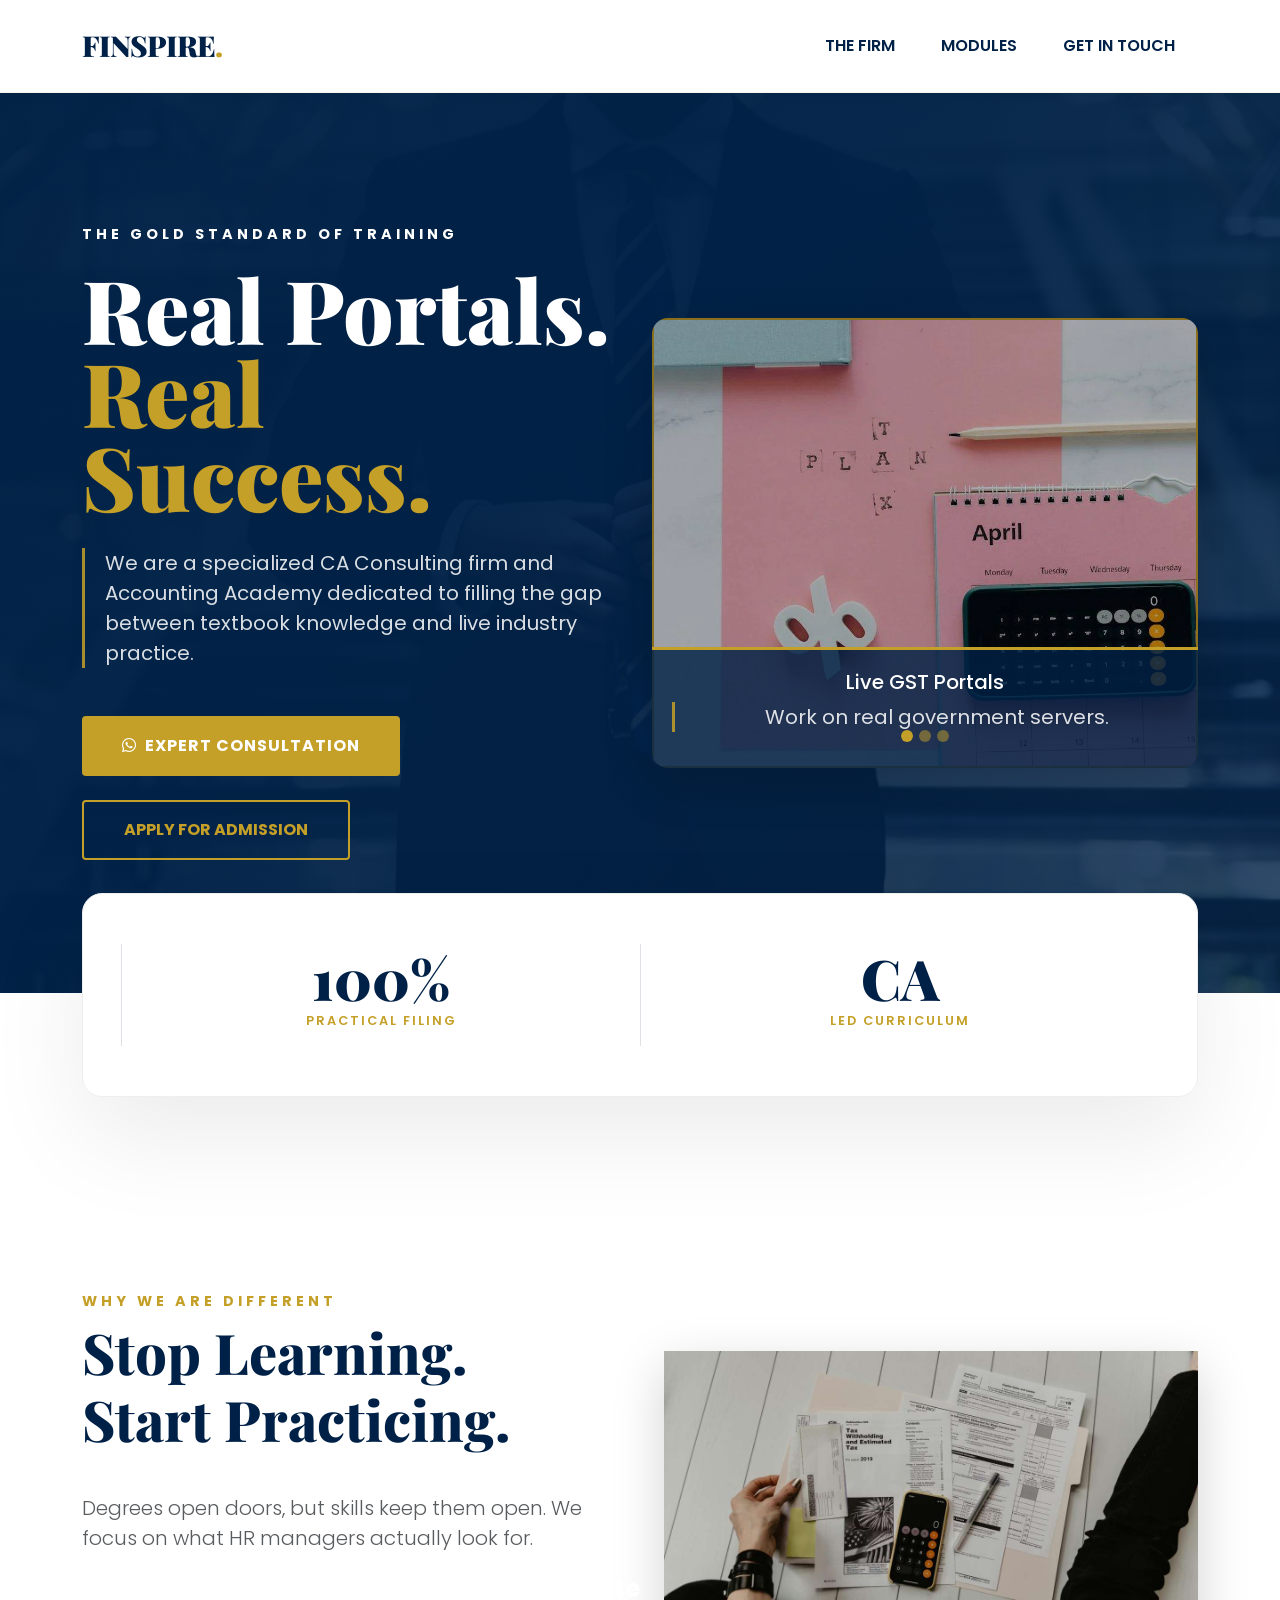
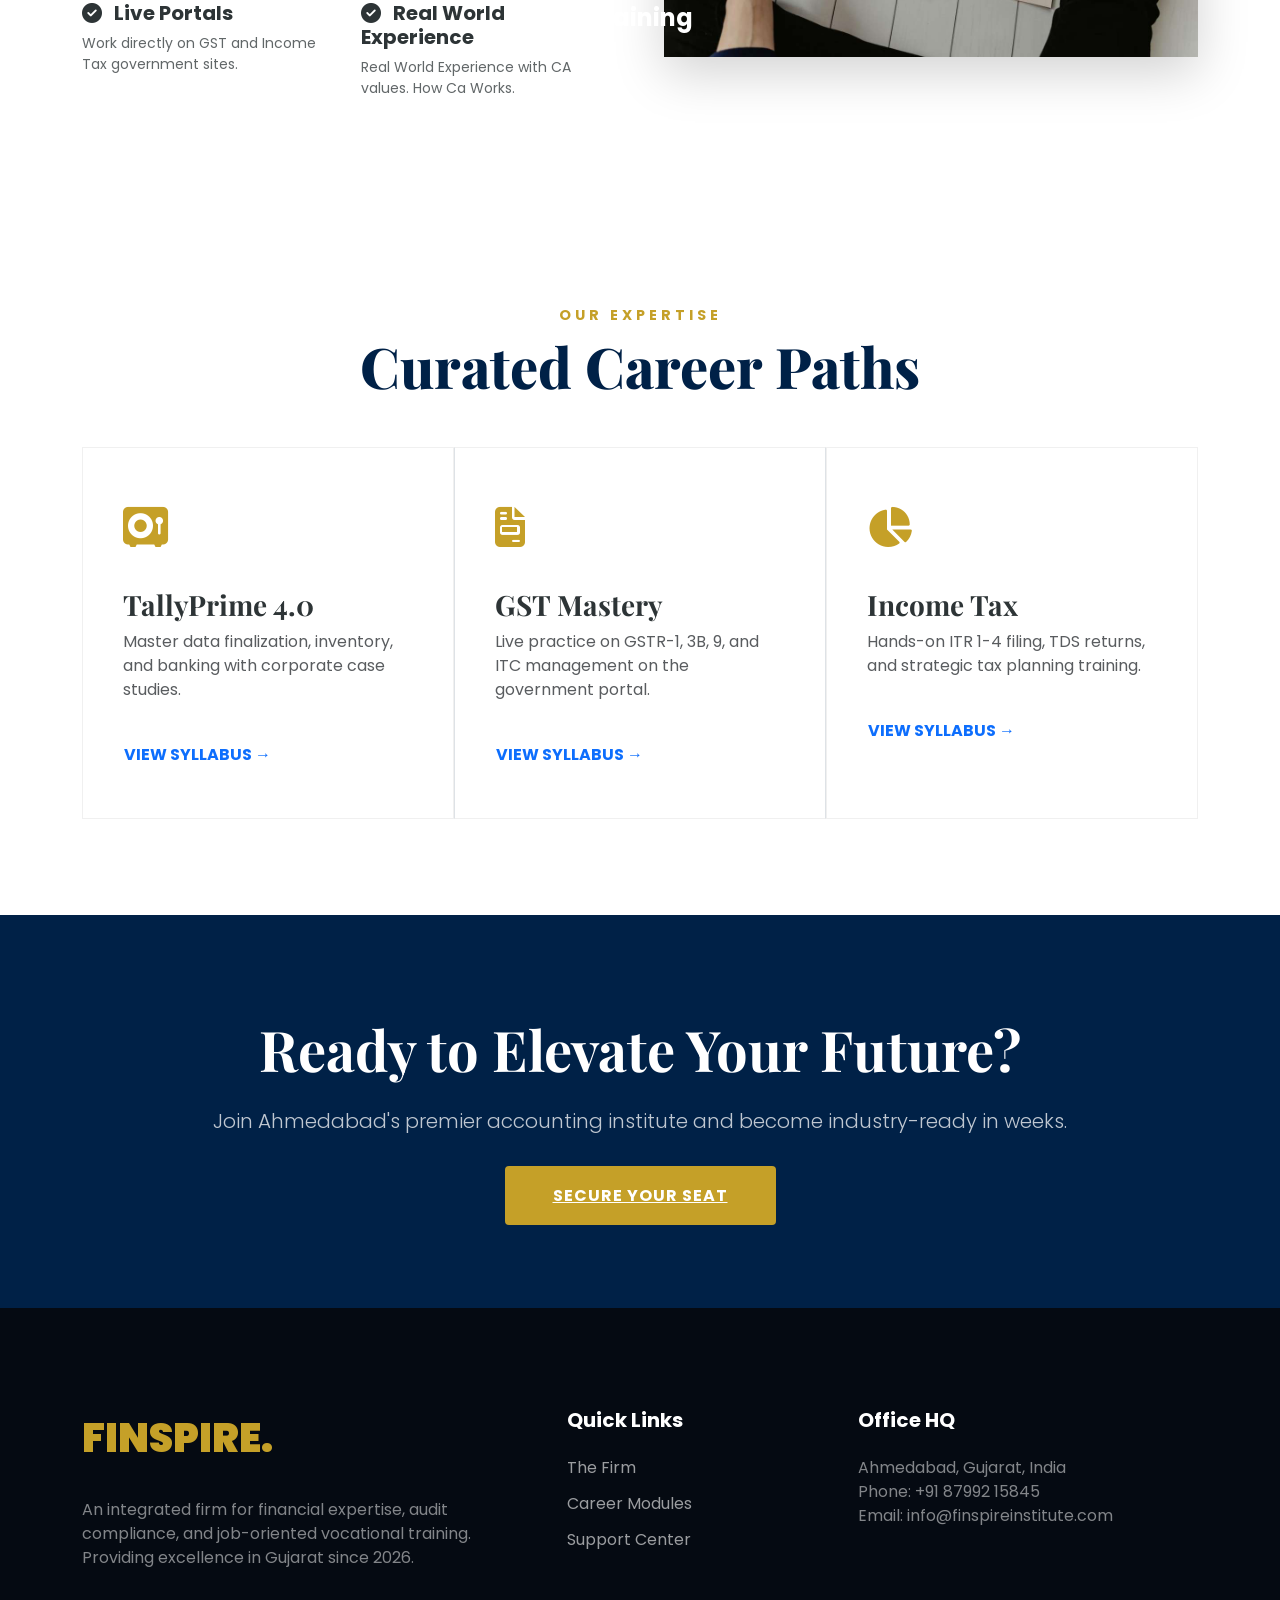
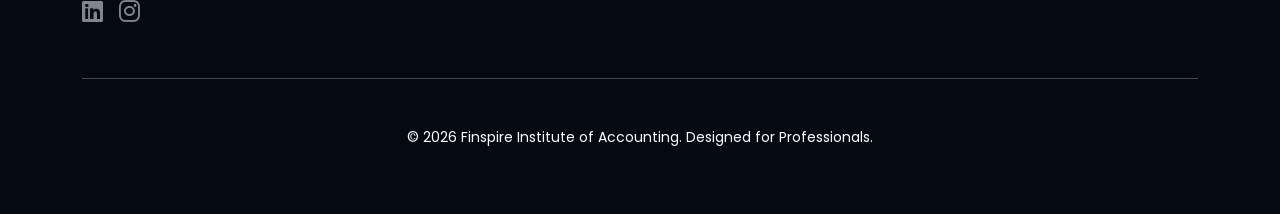
==== index.html @ 80b60ecd "Add files via upload" ====
<!DOCTYPE html>
<html lang="en">
<head>
    <meta charset="UTF-8">
    <meta name="viewport" content="width=device-width, initial-scale=1.0">
    <title>Finspire | Elite CA Consulting & Academy</title>

    <link href="https://cdn.jsdelivr.net/npm/bootstrap@5.3.2/dist/css/bootstrap.min.css" rel="stylesheet">
    <link rel="stylesheet" href="https://cdnjs.cloudflare.com/ajax/libs/font-awesome/6.4.2/css/all.min.css">
    <link href="https://fonts.googleapis.com/css2?family=Poppins:wght@300;400;500;600;700&family=Playfair+Display:wght@700;800;900&display=swap" rel="stylesheet">
    <link rel="stylesheet" href="index.css">
</head>
<body>

<nav class="navbar navbar-expand-lg sticky-top">
    <div class="container">
        <a class="navbar-brand" href="index.html">FINSPIRE<span style="color:var(--gold)">.</span></a>
        <button class="navbar-toggler" type="button" data-bs-toggle="collapse" data-bs-target="#navbarNav">
            <span class="navbar-toggler-icon"></span>
        </button>
        <div class="collapse navbar-collapse" id="navbarNav">
            <ul class="navbar-nav ms-auto align-items-center">
                <li class="nav-item"><a class="nav-link" href="about.html">THE FIRM</a></li>
                <li class="nav-item"><a class="nav-link" href="courses.html">MODULES</a></li>
                <li class="nav-item"><a class="nav-link" href="contact.html">GET IN TOUCH</a></li>
            </ul>
        </div>
    </div>
</nav>

<section class="hero">
    <div class="container">
        <div class="row reveal align-items-center">

            <div class="col-lg-6 mb-5 mb-lg-0">
                <h6 class="heading-sub mb-4 text-white">The Gold Standard of Training</h6>
                <h1>Real Portals. <br><span>Real Success.</span></h1>
                <p class="mb-5 mt-4">We are a specialized CA Consulting firm and Accounting Academy dedicated to filling the gap between textbook knowledge and live industry practice.</p>

                <div class="d-flex flex-wrap gap-4 mt-5">
                    <a href="https://wa.me/918799215845" class="btn-premium text-decoration-none">
                        <i class="fa-brands fa-whatsapp me-2"></i>Expert Consultation
                    </a>
                    <a href="https://docs.google.com/forms/d/e/1FAIpQLSfMj673Tla6t4D9fOiiafgk8JSeZCUcnBk1cZ5yDxY2oPf6pQ/viewform" target="_blank" class="btn-outline-premium">
                        Apply for Admission
                    </a>
                </div>
            </div>

            <div class="col-lg-6">
                <div id="finspireHeroCarousel" class="carousel slide carousel-fade shadow-lg rounded-4 overflow-hidden" data-bs-ride="carousel">
                    <div class="carousel-indicators">
                        <button type="button" data-bs-target="#finspireHeroCarousel" data-bs-slide-to="0" class="active"></button>
                        <button type="button" data-bs-target="#finspireHeroCarousel" data-bs-slide-to="1"></button>
                        <button type="button" data-bs-target="#finspireHeroCarousel" data-bs-slide-to="2"></button>
                    </div>

                    <div class="carousel-inner">
                        <div class="carousel-item active" data-bs-interval="3000">
                            <img src="images/pexels-photo-6863515.jpg?auto=compress&cs=tinysrgb&w=1260&h=750&dpr=1" class="d-block w-100 hero-slider-img" alt="GST Training">
                            <div class="carousel-caption d-none d-md-block slider-overlay">
                                <h5 class="text-gold">Live GST Portals</h5>
                                <p class="small">Work on real government servers.</p>
                            </div>
                        </div>

                        <div class="carousel-item" data-bs-interval="3000">
                            <img src="images/photo-1460925895917-afdab827c52f.jpg" class="d-block w-100 hero-slider-img" alt="Tally Training">
                            <div class="carousel-caption d-none d-md-block slider-overlay">
                                <h5 class="text-gold">Corporate TallyPrime</h5>
                                <p class="small">Master Banking & Inventory management.</p>
                            </div>
                        </div>

                        <div class="carousel-item" data-bs-interval="3000">
                            <img src="images/photo-1521791136064-7986c2920216.jpg?q=80&w=1000" class="d-block w-100 hero-slider-img" alt="CA Consultancy">
                            <div class="carousel-caption d-none d-md-block slider-overlay">
                                <h5 class="text-gold">Expert CA Mentorship</h5>
                                <p class="small">Learn from Industry Veterans.</p>
                            </div>
                        </div>
                    </div>
                </div>
            </div>

        </div>
    </div>
</section>

<section class="container position-relative">
    <div class="stats-float reveal">
        <div class="row text-center">
            <div class="col-6 stat-item border-start">
                <h2>100%</h2>
                <p>Practical Filing</p>
            </div>
            <div class="col-6 stat-item border-start">
                <h2>CA</h2>
                <p>Led Curriculum</p>
            </div>
        </div>
    </div>
</section>

<section class="py-5" style="margin-top: 100px;">
    <div class="container py-5">
        <div class="row align-items-center g-5">
            <div class="col-lg-6">
                <h6 class="heading-sub">Why We Are Different</h6>
                <h2 class="heading-main">Stop Learning.<br>Start Practicing.</h2>
                <p class="lead text-muted mb-4">Degrees open doors, but skills keep them open. We focus on what HR managers actually look for.</p>

                <div class="row g-4 mt-2">
                    <div class="col-sm-6">
                        <h5 class="fw-bold"><i class="fa-solid fa-check-circle text-gold me-2"></i> Live Portals</h5>
                        <p class="small opacity-75">Work directly on GST and Income Tax government sites.</p>
                    </div>
                    <div class="col-sm-6">
                        <h5 class="fw-bold"><i class="fa-solid fa-check-circle text-gold me-2"></i> Real World Experience</h5>
                        <p class="small opacity-75">Real World Experience with CA values.
                        How Ca Works.</p>
                    </div>
                </div>
            </div>
            <div class="col-lg-6">
                <div class="position-relative">
                    <img src="images/photo-1554224155-6726b3ff858f.jpg?q=80&w=2000" class="img-fluid shadow-lg" alt="Accounting">
                    <div class="bg-gold p-4 position-absolute bottom-0 start-0 translate-middle-x d-none d-lg-block" style="width: 200px;">
                        <h4 class="text-white fw-bold mb-0">Elite Training</h4>
                    </div>
                </div>
            </div>
        </div>
    </div>
</section>

<section class="py-5 bg-soft-bg">
    <div class="container py-5">
        <div class="text-center mb-5">
            <h6 class="heading-sub">Our Expertise</h6>
            <h2 class="heading-main">Curated Career Paths</h2>
        </div>
        <div class="row g-0"> <div class="col-md-4">
                <div class="course-card">
                    <div class="course-icon"><i class="fa-solid fa-vault"></i></div>
                    <h3 class="fw-bold">TallyPrime 4.0</h3>
                    <p class="text-muted">Master data finalization, inventory, and banking with corporate case studies.</p>
                    <a href="courses.html" class="btn btn-link text-gold p-0 text-decoration-none fw-bold mt-4">VIEW SYLLABUS →</a>
                </div>
            </div>
            <div class="col-md-4">
                <div class="course-card border-start border-end">
                    <div class="course-icon"><i class="fa-solid fa-file-invoice"></i></div>
                    <h3 class="fw-bold">GST Mastery</h3>
                    <p class="text-muted">Live practice on GSTR-1, 3B, 9, and ITC management on the government portal.</p>
                    <a href="courses.html" class="btn btn-link text-gold p-0 text-decoration-none fw-bold mt-4">VIEW SYLLABUS →</a>
                </div>
            </div>
            <div class="col-md-4">
                <div class="course-card">
                    <div class="course-icon"><i class="fa-solid fa-chart-pie"></i></div>
                    <h3 class="fw-bold">Income Tax</h3>
                    <p class="text-muted">Hands-on ITR 1-4 filing, TDS returns, and strategic tax planning training.</p>
                    <a href="courses.html" class="btn btn-link text-gold p-0 text-decoration-none fw-bold mt-4">VIEW SYLLABUS →</a>
                </div>
            </div>
        </div>
    </div>
</section>

<section class="py-5 text-center text-white" style="background: var(--navy); padding: 100px 0 !important;">
    <div class="container">
        <h2 class="display-4 fw-bold mb-4">Ready to Elevate Your Future?</h2>
        <p class="lead mb-5 opacity-75">Join Ahmedabad's premier accounting institute and become industry-ready in weeks.</p>
        <a href="https://wa.me/918799215845" class="btn-premium px-5">Secure Your Seat</a>
    </div>
</section>

<footer>
    <div class="container">
        <div class="row g-5">
            <div class="col-lg-5">
                <a href="#" class="footer-logo">FINSPIRE.</a>
                <p class="opacity-50">An integrated firm for financial expertise, audit compliance, and job-oriented vocational training. Providing excellence in Gujarat since 2026.</p>
                <div class="d-flex gap-3 mt-4">
                    <a href="#" class="text-white fs-4 opacity-50 hover-opacity-100"><i class="fa-brands fa-linkedin"></i></a>
                    <a href="https://www.instagram.com/finspire_institute_accounting" class="text-white fs-4 opacity-50 hover-opacity-100"><i class="fa-brands fa-instagram"></i></a>
                </div>
            </div>
            <div class="col-lg-3 col-md-6">
                <h5 class="fw-bold mb-4">Quick Links</h5>
                <a href="about.html" class="footer-link">The Firm</a>
                <a href="courses.html" class="footer-link">Career Modules</a>
                <a href="contact.html" class="footer-link">Support Center</a>
            </div>
            <div class="col-lg-4 col-md-6">
                <h5 class="fw-bold mb-4">Office HQ</h5>
                <p class="opacity-50">Ahmedabad, Gujarat, India<br>Phone: +91 87992 15845<br>Email: info@finspireinstitute.com</p>
            </div>
        </div>
        <hr class="my-5 opacity-10">
        <p class="text-center small opacity-40">© 2026 Finspire Institute of Accounting. Designed for Professionals.</p>
    </div>
</footer>

<script src="https://cdn.jsdelivr.net/npm/bootstrap@5.3.2/dist/js/bootstrap.bundle.min.js"></script>
</body>
</html>
---- index.css ----
:root {
    --navy: #002147;
    --gold: #C5A028;
    --light-gold: #f4e8c1;
    --soft-bg: #fdfdfd;
    --glass: rgba(255, 255, 255, 0.9);
}

body { font-family: 'Poppins', sans-serif; background-color: white; color: #2d3436; overflow-x: hidden; }
h1, h2, h3, .navbar-brand { font-family: 'Playfair Display', serif; }

/* --- NAVIGATION --- */
.navbar { background: var(--glass); backdrop-filter: blur(10px); padding: 1.2rem 0; border-bottom: 1px solid rgba(197, 160, 40, 0.1); transition: 0.4s; }
.navbar-brand { font-weight: 900; font-size: 1.8rem; color: var(--navy) !important; letter-spacing: -1px; }
.nav-link { font-weight: 600; color: var(--navy) !important; margin: 0 15px; position: relative; }
.nav-link::after { content: ''; position: absolute; width: 0; height: 2px; bottom: 0; left: 0; background: var(--gold); transition: 0.3s; }
.nav-link:hover::after { width: 100%; }

/* --- HERO: THE WOW FACTOR --- */
.hero {
    background: linear-gradient(135deg, rgba(0,33,71,0.97) 40%, rgba(0,33,71,0.8)),
                url('images/photo-1507679799987-c73779587ccf.jpg?q=80&w=2071');
    background-size: cover; background-position: center;
    min-height: 100vh; display: flex; align-items: center; color: white;
    padding: 120px 0; position: relative;
}
.hero h1 { font-size: clamp(3rem, 8vw, 5.5rem); line-height: 0.95; font-weight: 900; margin-bottom: 30px; }
.hero h1 span { color: var(--gold); display: block; }
.hero p { font-size: 1.25rem; max-width: 600px; border-left: 3px solid var(--gold); padding-left: 20px; opacity: 0.85; }

/* --- BUTTONS: PREMIUM FEEL --- */
.btn-premium { background: var(--gold); color: white; padding: 18px 40px; border-radius: 4px; font-weight: 700; text-transform: uppercase; letter-spacing: 1px; transition: 0.4s; border: none; }
.btn-premium:hover { background: #8e731d; transform: translateY(-5px); box-shadow: 0 10px 30px rgba(197, 160, 40, 0.4); color: white; }

.btn-outline-premium { border: 2px solid var(--gold); color: var(--gold); padding: 16px 40px; border-radius: 4px; font-weight: 700; text-transform: uppercase; transition: 0.4s; text-decoration: none; }
.btn-outline-premium:hover { background: var(--gold); color: white; }

/* --- FLOATING STATS --- */
.stats-float { background: white; border-radius: 20px; padding: 50px; box-shadow: 0 40px 100px rgba(0,0,0,0.08); margin-top: -100px; position: relative; z-index: 10; border: 1px solid #eee; }
.stat-item h2 { font-size: 3.5rem; color: var(--navy); font-weight: 900; margin-bottom: 0; }
.stat-item p { font-weight: 600; color: var(--gold); text-transform: uppercase; font-size: 0.8rem; letter-spacing: 2px; }

/* --- CARDS: GLASSMorphism --- */
.course-card {
    background: white; border: 1px solid #f0f0f0; border-radius: 0; padding: 50px 40px; transition: 0.5s; position: relative; height: 100%;
}
.course-card::before { content: ''; position: absolute; top: 0; left: 0; width: 100%; height: 0; background: var(--navy); transition: 0.4s; z-index: 0; }
.course-card:hover::before { height: 100%; }
.course-card:hover { transform: scale(1.02); }
.course-card:hover * { color: white !important; position: relative; z-index: 1; }
.course-icon { font-size: 40px; color: var(--gold); margin-bottom: 30px; }

/* --- SECTION HEADINGS --- */
.heading-sub { color: var(--gold); font-weight: 700; text-transform: uppercase; letter-spacing: 4px; font-size: 0.9rem; }
.heading-main { font-size: 3.5rem; color: var(--navy); font-weight: 800; margin-bottom: 40px; }

/* --- FOOTER --- */
footer { background: #050a12; color: #fff; padding: 100px 0 50px; }
.footer-logo { font-size: 2.5rem; font-weight: 900; color: var(--gold); margin-bottom: 30px; display: block; text-decoration: none; }
.footer-link { color: rgba(255,255,255,0.6); text-decoration: none; transition: 0.3s; display: block; margin-bottom: 12px; }
.footer-link:hover { color: var(--gold); padding-left: 10px; }

/* Animations */
@keyframes fadeIn { from { opacity: 0; transform: translateY(30px); } to { opacity: 1; transform: translateY(0); } }
.reveal { animation: fadeIn 1s ease forwards; }
/* Slider Customization */
.hero-slider-img {
    height: 450px;
    object-fit: cover;
    filter: brightness(0.7); /* Darken slightly to make text readable */
    border: 2px solid var(--gold);
}

.slider-overlay {
    background: rgba(0, 33, 71, 0.8); /* Navy transparent background */
    border-top: 3px solid var(--gold);
    bottom: 0;
    left: 0;
    right: 0;
    padding: 20px;
}

.carousel-indicators [data-bs-target] {
    background-color: var(--gold);
    width: 12px;
    height: 12px;
    border-radius: 50%;
}

.carousel-fade .carousel-item {
    transition: opacity 0.8s ease-in-out; /* Smooth transition */
}
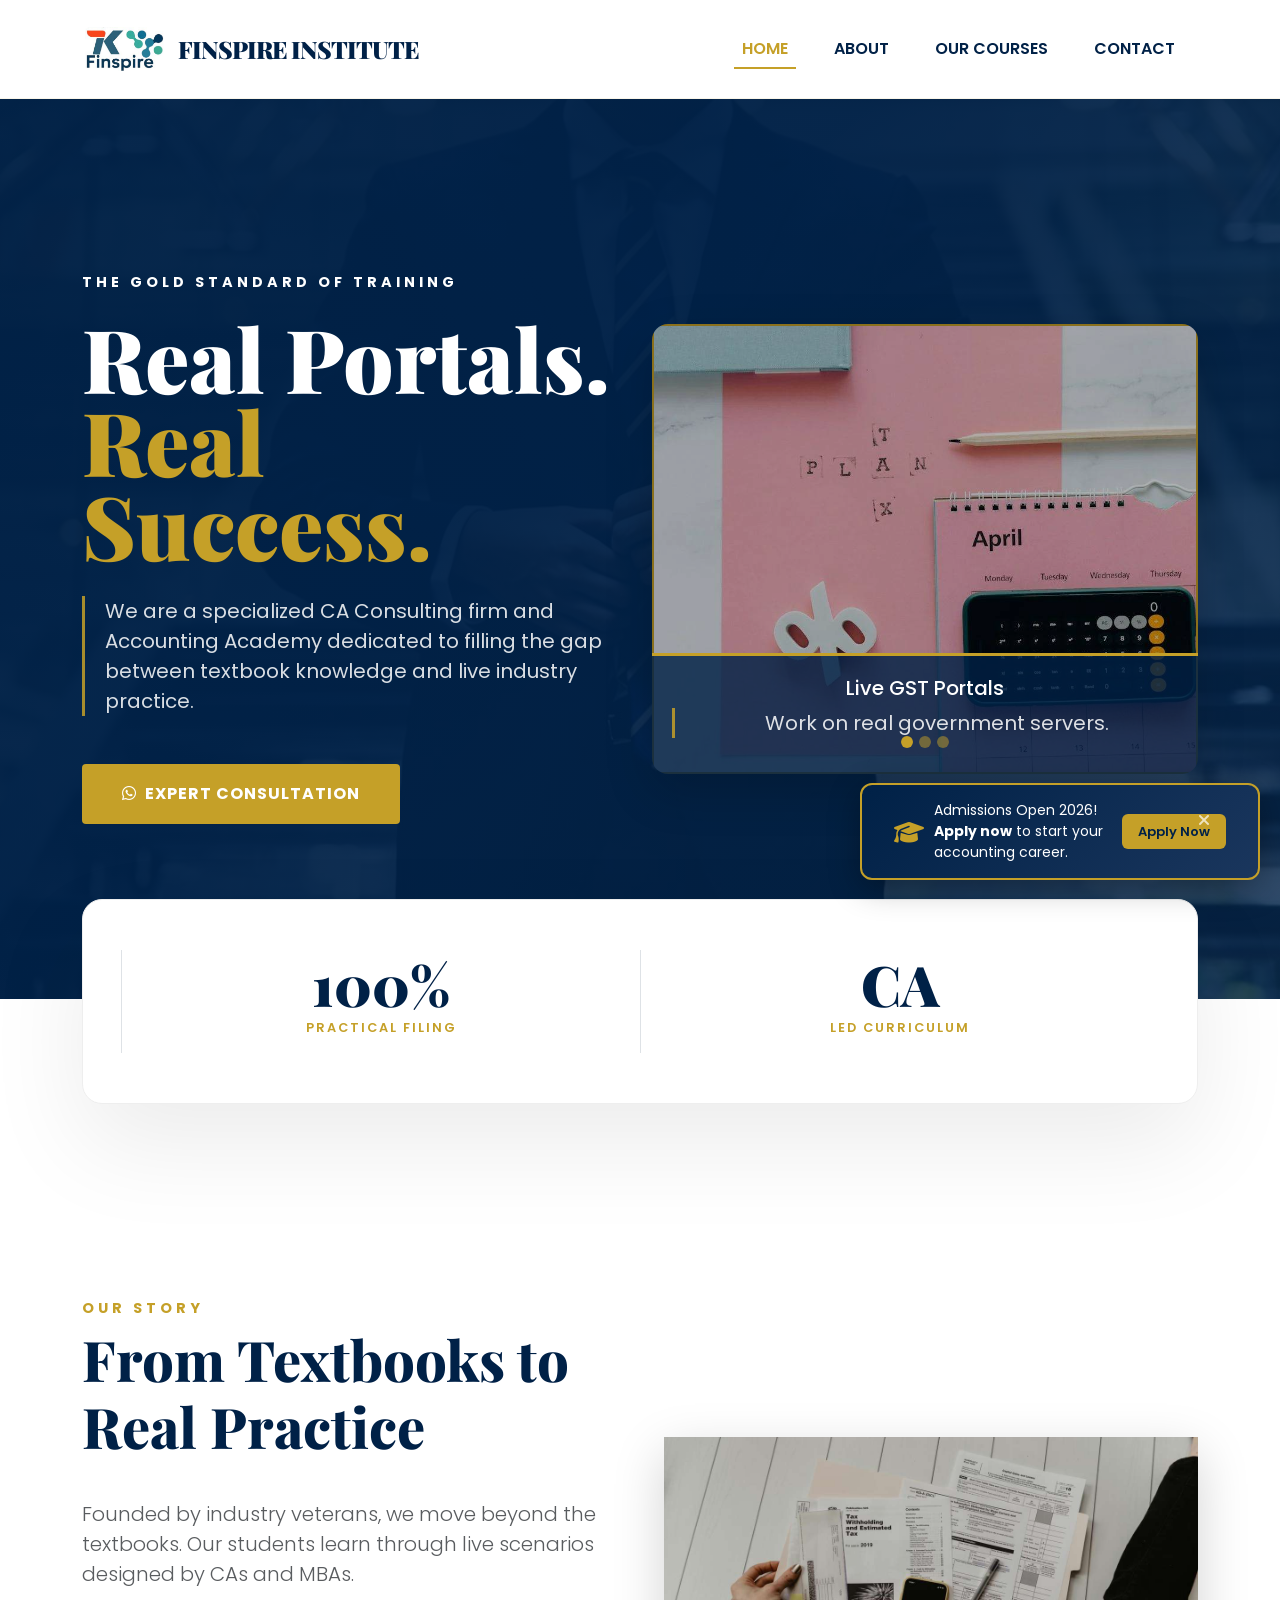
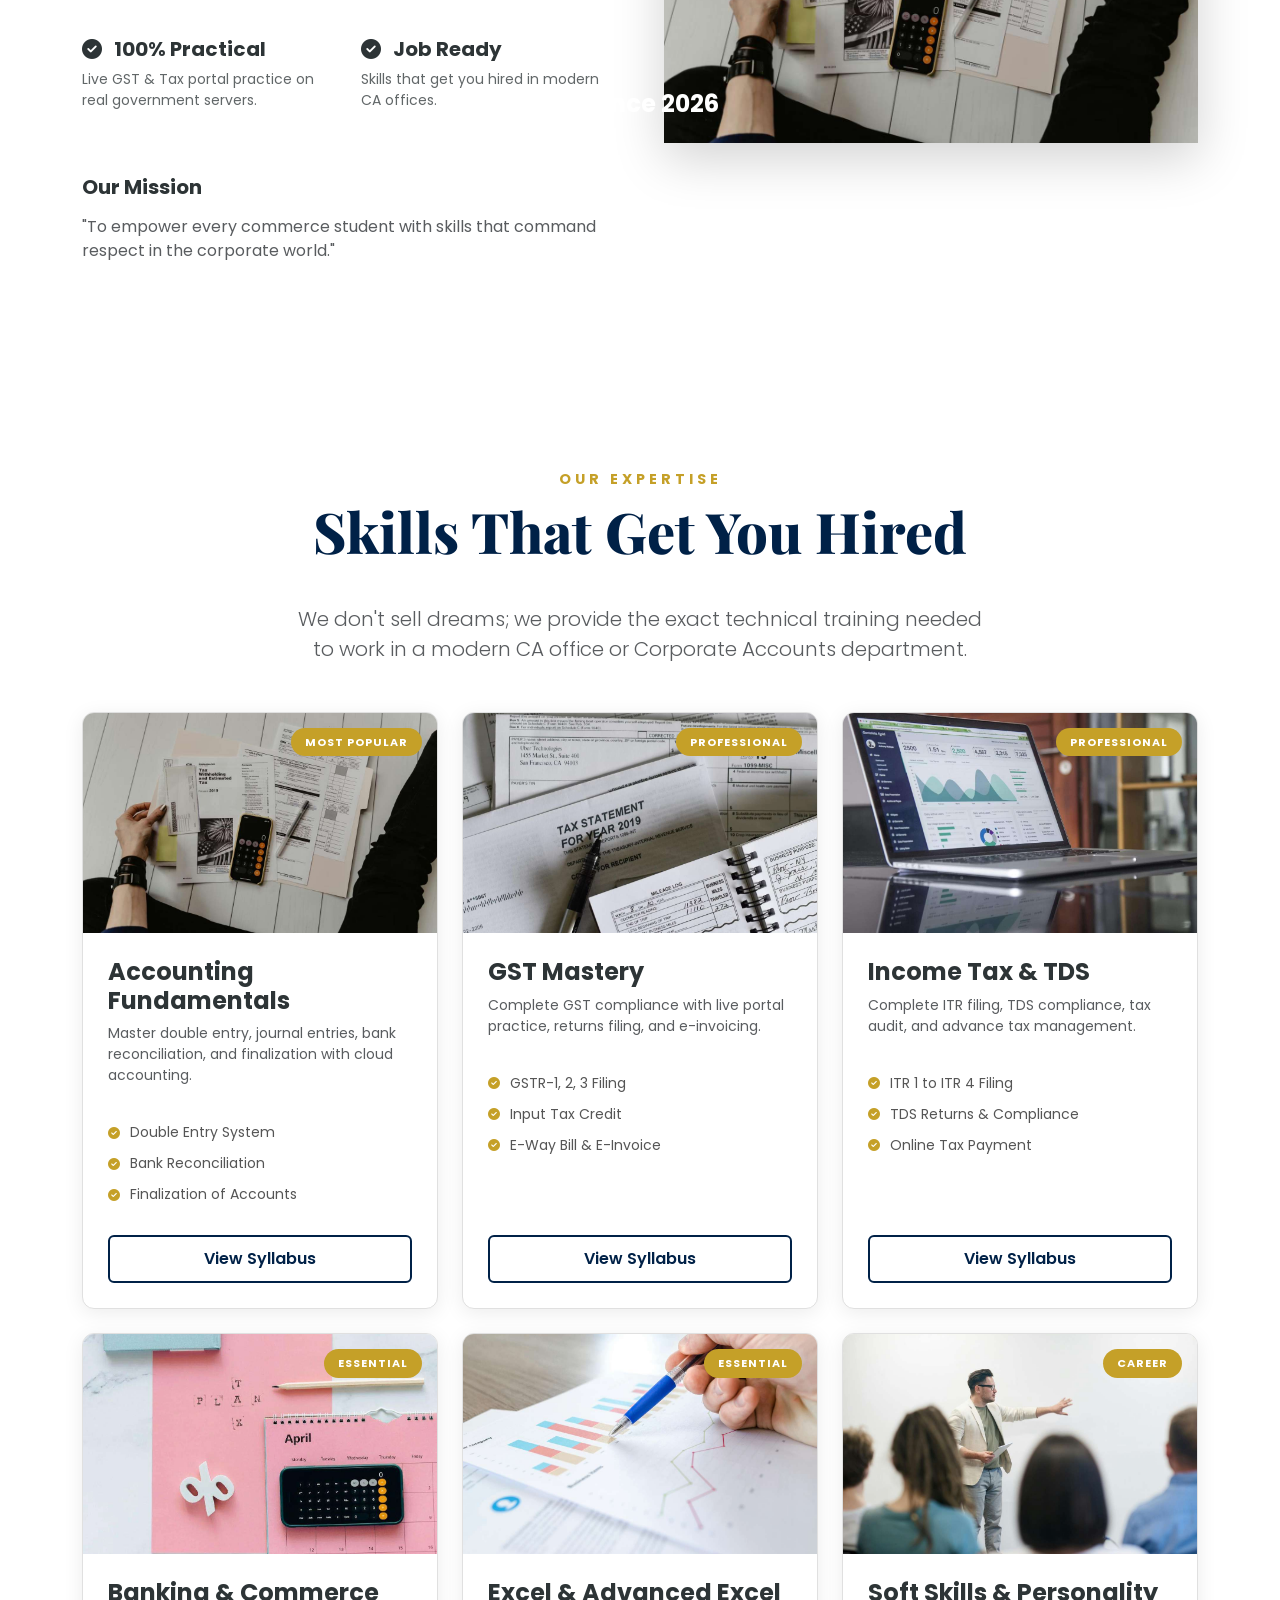
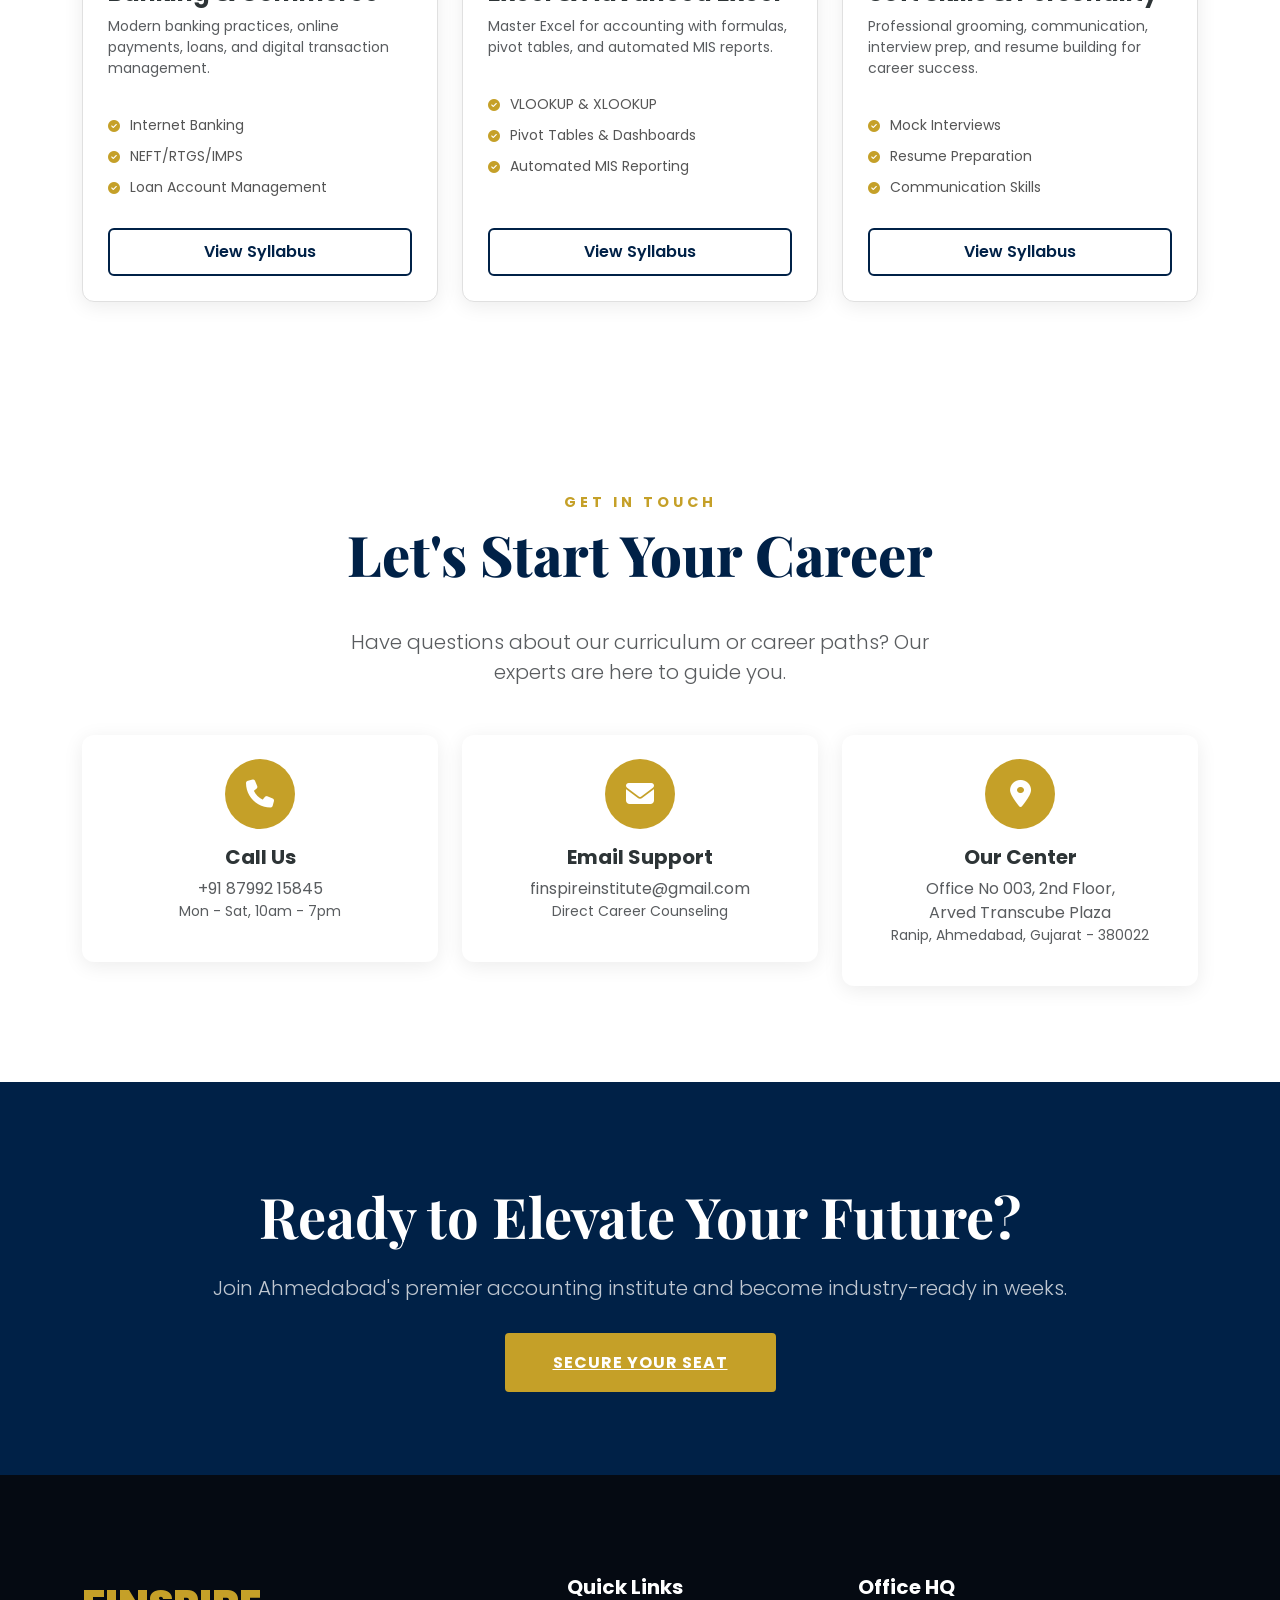
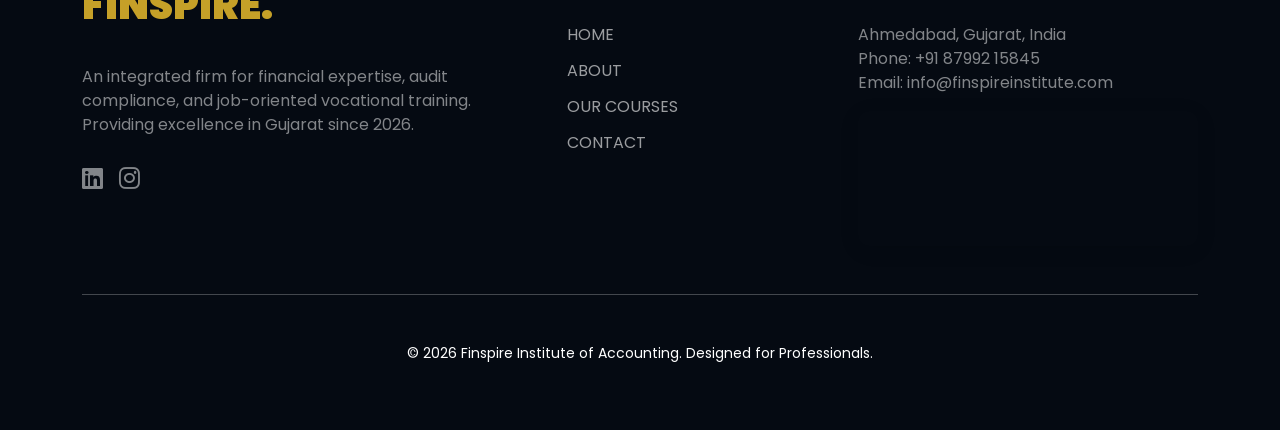
==== commit 0160dfc1: "[ADD]adjust apply single page scroll" ====
--- a/index.html
+++ b/index.html
@@ -14,21 +14,22 @@
 
 <nav class="navbar navbar-expand-lg sticky-top">
     <div class="container">
-        <a class="navbar-brand" href="index.html">FINSPIRE<span style="color:var(--gold)">.</span></a>
+        <a class="navbar-brand" href="#home"><img src="images/icon.jpeg" alt="Finspire Logo"> FINSPIRE INSTITUTE</a>
         <button class="navbar-toggler" type="button" data-bs-toggle="collapse" data-bs-target="#navbarNav">
             <span class="navbar-toggler-icon"></span>
         </button>
         <div class="collapse navbar-collapse" id="navbarNav">
             <ul class="navbar-nav ms-auto align-items-center">
-                <li class="nav-item"><a class="nav-link" href="about.html">THE FIRM</a></li>
-                <li class="nav-item"><a class="nav-link" href="courses.html">MODULES</a></li>
-                <li class="nav-item"><a class="nav-link" href="contact.html">GET IN TOUCH</a></li>
+                <li class="nav-item"><a class="nav-link" href="#home">HOME</a></li>
+                <li class="nav-item"><a class="nav-link" href="#about">ABOUT</a></li>
+                <li class="nav-item"><a class="nav-link" href="#courses">OUR COURSES</a></li>
+                <li class="nav-item"><a class="nav-link" href="#contact">CONTACT</a></li>
             </ul>
         </div>
     </div>
 </nav>
 
-<section class="hero">
+<section id="home" class="hero">
     <div class="container">
         <div class="row reveal align-items-center">
 
@@ -40,9 +41,6 @@
                 <div class="d-flex flex-wrap gap-4 mt-5">
                     <a href="https://wa.me/918799215845" class="btn-premium text-decoration-none">
                         <i class="fa-brands fa-whatsapp me-2"></i>Expert Consultation
-                    </a>
-                    <a href="https://docs.google.com/forms/d/e/1FAIpQLSfMj673Tla6t4D9fOiiafgk8JSeZCUcnBk1cZ5yDxY2oPf6pQ/viewform" target="_blank" class="btn-outline-premium">
-                        Apply for Admission
                     </a>
                 </div>
             </div>
@@ -102,31 +100,35 @@
     </div>
 </section>
 
-<section class="py-5" style="margin-top: 100px;">
+<section id="about" class="py-5" style="margin-top: 100px;">
     <div class="container py-5">
         <div class="row align-items-center g-5">
             <div class="col-lg-6">
-                <h6 class="heading-sub">Why We Are Different</h6>
-                <h2 class="heading-main">Stop Learning.<br>Start Practicing.</h2>
-                <p class="lead text-muted mb-4">Degrees open doors, but skills keep them open. We focus on what HR managers actually look for.</p>
+                <h6 class="heading-sub">Our Story</h6>
+                <h2 class="heading-main">From Textbooks to <br>Real Practice</h2>
+                <p class="lead text-muted mb-4">Founded by industry veterans, we move beyond the textbooks. Our students learn through live scenarios designed by CAs and MBAs.</p>
 
                 <div class="row g-4 mt-2">
                     <div class="col-sm-6">
-                        <h5 class="fw-bold"><i class="fa-solid fa-check-circle text-gold me-2"></i> Live Portals</h5>
-                        <p class="small opacity-75">Work directly on GST and Income Tax government sites.</p>
+                        <h5 class="fw-bold"><i class="fa-solid fa-check-circle text-gold me-2"></i> 100% Practical</h5>
+                        <p class="small opacity-75">Live GST & Tax portal practice on real government servers.</p>
                     </div>
                     <div class="col-sm-6">
-                        <h5 class="fw-bold"><i class="fa-solid fa-check-circle text-gold me-2"></i> Real World Experience</h5>
-                        <p class="small opacity-75">Real World Experience with CA values.
-                        How Ca Works.</p>
-                    </div>
+                        <h5 class="fw-bold"><i class="fa-solid fa-check-circle text-gold me-2"></i> Job Ready</h5>
+                        <p class="small opacity-75">Skills that get you hired in modern CA offices.</p>
+                    </div>
+                </div>
+
+                <div class="mt-5">
+                    <h5 class="fw-bold text-navy mb-3">Our Mission</h5>
+                    <p class="italic text-muted fst-lead">"To empower every commerce student with skills that command respect in the corporate world."</p>
                 </div>
             </div>
             <div class="col-lg-6">
                 <div class="position-relative">
                     <img src="images/photo-1554224155-6726b3ff858f.jpg?q=80&w=2000" class="img-fluid shadow-lg" alt="Accounting">
                     <div class="bg-gold p-4 position-absolute bottom-0 start-0 translate-middle-x d-none d-lg-block" style="width: 200px;">
-                        <h4 class="text-white fw-bold mb-0">Elite Training</h4>
+                        <h4 class="text-white fw-bold mb-0">Since 2026</h4>
                     </div>
                 </div>
             </div>
@@ -134,34 +136,157 @@
     </div>
 </section>
 
-<section class="py-5 bg-soft-bg">
+<section id="courses" class="py-5 bg-soft-bg">
     <div class="container py-5">
         <div class="text-center mb-5">
             <h6 class="heading-sub">Our Expertise</h6>
-            <h2 class="heading-main">Curated Career Paths</h2>
-        </div>
-        <div class="row g-0"> <div class="col-md-4">
-                <div class="course-card">
-                    <div class="course-icon"><i class="fa-solid fa-vault"></i></div>
-                    <h3 class="fw-bold">TallyPrime 4.0</h3>
-                    <p class="text-muted">Master data finalization, inventory, and banking with corporate case studies.</p>
-                    <a href="courses.html" class="btn btn-link text-gold p-0 text-decoration-none fw-bold mt-4">VIEW SYLLABUS →</a>
-                </div>
-            </div>
+            <h2 class="heading-main">Skills That Get You Hired</h2>
+            <p class="lead text-muted mx-auto" style="max-width: 700px;">We don't sell dreams; we provide the exact technical training needed to work in a modern CA office or Corporate Accounts department.</p>
+        </div>
+        <div class="row g-4">
+            <div class="col-lg-4">
+                <div class="course-card-full">
+                    <div class="card-img-container">
+                        <img src="images/photo-1554224155-6726b3ff858f.jpg" class="card-img-top" alt="Accounting">
+                        <span class="course-badge">MOST POPULAR</span>
+                    </div>
+                    <div class="course-body">
+                        <h4 class="fw-bold text-navy">Accounting Fundamentals</h4>
+                        <p class="text-muted small">Master double entry, journal entries, bank reconciliation, and finalization with cloud accounting.</p>
+                        <ul class="course-features">
+                            <li><i class="fa-solid fa-circle-check"></i> Double Entry System</li>
+                            <li><i class="fa-solid fa-circle-check"></i> Bank Reconciliation</li>
+                            <li><i class="fa-solid fa-circle-check"></i> Finalization of Accounts</li>
+                        </ul>
+                        <button class="btn btn-outline-navy" data-bs-toggle="modal" data-bs-target="#accountingModal">View Syllabus</button>
+                    </div>
+                </div>
+            </div>
+            <div class="col-lg-4">
+                <div class="course-card-full">
+                    <div class="card-img-container">
+                        <img src="images/photo-1586486855514-8c633cc6fd38.jpg" class="card-img-top" alt="GST">
+                        <span class="course-badge">PROFESSIONAL</span>
+                    </div>
+                    <div class="course-body">
+                        <h4 class="fw-bold text-navy">GST Mastery</h4>
+                        <p class="text-muted small">Complete GST compliance with live portal practice, returns filing, and e-invoicing.</p>
+                        <ul class="course-features">
+                            <li><i class="fa-solid fa-circle-check"></i> GSTR-1, 2, 3 Filing</li>
+                            <li><i class="fa-solid fa-circle-check"></i> Input Tax Credit</li>
+                            <li><i class="fa-solid fa-circle-check"></i> E-Way Bill & E-Invoice</li>
+                        </ul>
+                        <button class="btn btn-outline-navy" data-bs-toggle="modal" data-bs-target="#gstModal">View Syllabus</button>
+                    </div>
+                </div>
+            </div>
+            <div class="col-lg-4">
+                <div class="course-card-full">
+                    <div class="card-img-container">
+                        <img src="images/photo-1460925895917-afdab827c52f.jpg" class="card-img-top" alt="Income Tax">
+                        <span class="course-badge">PROFESSIONAL</span>
+                    </div>
+                    <div class="course-body">
+                        <h4 class="fw-bold text-navy">Income Tax & TDS</h4>
+                        <p class="text-muted small">Complete ITR filing, TDS compliance, tax audit, and advance tax management.</p>
+                        <ul class="course-features">
+                            <li><i class="fa-solid fa-circle-check"></i> ITR 1 to ITR 4 Filing</li>
+                            <li><i class="fa-solid fa-circle-check"></i> TDS Returns & Compliance</li>
+                            <li><i class="fa-solid fa-circle-check"></i> Online Tax Payment</li>
+                        </ul>
+                        <button class="btn btn-outline-navy" data-bs-toggle="modal" data-bs-target="#taxModal">View Syllabus</button>
+                    </div>
+                </div>
+            </div>
+            <div class="col-lg-4">
+                <div class="course-card-full">
+                    <div class="card-img-container">
+                        <img src="images/pexels-photo-6863515.jpg" class="card-img-top" alt="Banking">
+                        <span class="course-badge">ESSENTIAL</span>
+                    </div>
+                    <div class="course-body">
+                        <h4 class="fw-bold text-navy">Banking & Commerce</h4>
+                        <p class="text-muted small">Modern banking practices, online payments, loans, and digital transaction management.</p>
+                        <ul class="course-features">
+                            <li><i class="fa-solid fa-circle-check"></i> Internet Banking</li>
+                            <li><i class="fa-solid fa-circle-check"></i> NEFT/RTGS/IMPS</li>
+                            <li><i class="fa-solid fa-circle-check"></i> Loan Account Management</li>
+                        </ul>
+                        <button class="btn btn-outline-navy" data-bs-toggle="modal" data-bs-target="#bankingModal">View Syllabus</button>
+                    </div>
+                </div>
+            </div>
+            <div class="col-lg-4">
+                <div class="course-card-full">
+                    <div class="card-img-container">
+                        <img src="images/advance_excel.jpg" class="card-img-top" alt="Excel">
+                        <span class="course-badge">ESSENTIAL</span>
+                    </div>
+                    <div class="course-body">
+                        <h4 class="fw-bold text-navy">Excel & Advanced Excel</h4>
+                        <p class="text-muted small">Master Excel for accounting with formulas, pivot tables, and automated MIS reports.</p>
+                        <ul class="course-features">
+                            <li><i class="fa-solid fa-circle-check"></i> VLOOKUP & XLOOKUP</li>
+                            <li><i class="fa-solid fa-circle-check"></i> Pivot Tables & Dashboards</li>
+                            <li><i class="fa-solid fa-circle-check"></i> Automated MIS Reporting</li>
+                        </ul>
+                        <button class="btn btn-outline-navy" data-bs-toggle="modal" data-bs-target="#excelModal">View Syllabus</button>
+                    </div>
+                </div>
+            </div>
+            <div class="col-lg-4">
+                <div class="course-card-full">
+                    <div class="card-img-container">
+                        <img src="images/pexels-photo-3184328.jpg" class="card-img-top" alt="Soft Skills">
+                        <span class="course-badge">CAREER</span>
+                    </div>
+                    <div class="course-body">
+                        <h4 class="fw-bold text-navy">Soft Skills & Personality</h4>
+                        <p class="text-muted small">Professional grooming, communication, interview prep, and resume building for career success.</p>
+                        <ul class="course-features">
+                            <li><i class="fa-solid fa-circle-check"></i> Mock Interviews</li>
+                            <li><i class="fa-solid fa-circle-check"></i> Resume Preparation</li>
+                            <li><i class="fa-solid fa-circle-check"></i> Communication Skills</li>
+                        </ul>
+                        <button class="btn btn-outline-navy" data-bs-toggle="modal" data-bs-target="#softSkillsModal">View Syllabus</button>
+                    </div>
+                </div>
+            </div>
+        </div>
+    </div>
+</section>
+
+<section id="contact" class="py-5">
+    <div class="container py-5">
+        <div class="text-center mb-5">
+            <h6 class="heading-sub">Get In Touch</h6>
+            <h2 class="heading-main">Let's Start Your Career</h2>
+            <p class="lead text-muted mx-auto" style="max-width: 600px;">Have questions about our curriculum or career paths? Our experts are here to guide you.</p>
+        </div>
+
+        <div class="row g-4 justify-content-center">
             <div class="col-md-4">
-                <div class="course-card border-start border-end">
-                    <div class="course-icon"><i class="fa-solid fa-file-invoice"></i></div>
-                    <h3 class="fw-bold">GST Mastery</h3>
-                    <p class="text-muted">Live practice on GSTR-1, 3B, 9, and ITC management on the government portal.</p>
-                    <a href="courses.html" class="btn btn-link text-gold p-0 text-decoration-none fw-bold mt-4">VIEW SYLLABUS →</a>
+                <div class="info-card text-center p-4">
+                    <div class="info-icon mx-auto mb-3"><i class="fa-solid fa-phone"></i></div>
+                    <h5 class="fw-bold text-navy">Call Us</h5>
+                    <p class="text-muted mb-0">+91 87992 15845</p>
+                    <p class="text-muted small">Mon - Sat, 10am - 7pm</p>
                 </div>
             </div>
             <div class="col-md-4">
-                <div class="course-card">
-                    <div class="course-icon"><i class="fa-solid fa-chart-pie"></i></div>
-                    <h3 class="fw-bold">Income Tax</h3>
-                    <p class="text-muted">Hands-on ITR 1-4 filing, TDS returns, and strategic tax planning training.</p>
-                    <a href="courses.html" class="btn btn-link text-gold p-0 text-decoration-none fw-bold mt-4">VIEW SYLLABUS →</a>
+                <div class="info-card text-center p-4">
+                    <div class="info-icon mx-auto mb-3"><i class="fa-solid fa-envelope"></i></div>
+                    <h5 class="fw-bold text-navy">Email Support</h5>
+                    <p class="text-muted mb-0">finspireinstitute@gmail.com</p>
+                    <p class="text-muted small">Direct Career Counseling</p>
+                </div>
+            </div>
+            <div class="col-md-4">
+                <div class="info-card text-center p-4">
+                    <div class="info-icon mx-auto mb-3"><i class="fa-solid fa-location-dot"></i></div>
+                    <h5 class="fw-bold text-navy">Our Center</h5>
+                    <p class="text-muted mb-0">Office No 003, 2nd Floor,<br>Arved Transcube Plaza</p>
+                    <p class="text-muted small">Ranip, Ahmedabad, Gujarat - 380022</p>
                 </div>
             </div>
         </div>
@@ -180,7 +305,7 @@
     <div class="container">
         <div class="row g-5">
             <div class="col-lg-5">
-                <a href="#" class="footer-logo">FINSPIRE.</a>
+                <a href="#home" class="footer-logo">FINSPIRE.</a>
                 <p class="opacity-50">An integrated firm for financial expertise, audit compliance, and job-oriented vocational training. Providing excellence in Gujarat since 2026.</p>
                 <div class="d-flex gap-3 mt-4">
                     <a href="#" class="text-white fs-4 opacity-50 hover-opacity-100"><i class="fa-brands fa-linkedin"></i></a>
@@ -189,13 +314,20 @@
             </div>
             <div class="col-lg-3 col-md-6">
                 <h5 class="fw-bold mb-4">Quick Links</h5>
-                <a href="about.html" class="footer-link">The Firm</a>
-                <a href="courses.html" class="footer-link">Career Modules</a>
-                <a href="contact.html" class="footer-link">Support Center</a>
+                <a href="#home" class="footer-link">HOME</a>
+                <a href="#about" class="footer-link">ABOUT</a>
+                <a href="#courses" class="footer-link">OUR COURSES</a>
+                <a href="#contact" class="footer-link">CONTACT</a>
             </div>
             <div class="col-lg-4 col-md-6">
                 <h5 class="fw-bold mb-4">Office HQ</h5>
                 <p class="opacity-50">Ahmedabad, Gujarat, India<br>Phone: +91 87992 15845<br>Email: info@finspireinstitute.com</p>
+                <div class="map-container mt-3" style="height: 15vh;">
+                    <iframe
+                        src="https://www.google.com/maps/embed?pb=!1m18!1m12!1m3!1d3693.6646!2d72.5756933!3d23.068285!2m3!1f0!2f0!3f0!3m2!1i1024!2i768!4f13.1!3m3!1m2!1s0x395e83869931046f%3A0x39072bacfdf7d8f1!2sArved%20Transcube%20Plaza%20-%20The%20Family%20Mall!5e0!3m2!1sen!2sin!4v1234567890"
+                        width="100%" height="100%" style="border:0; border-radius: 8px;" allowfullscreen="" loading="lazy" referrerpolicy="no-referrer-when-downgrade">
+                    </iframe>
+                </div>
             </div>
         </div>
         <hr class="my-5 opacity-10">
@@ -203,6 +335,407 @@
     </div>
 </footer>
 
+<div id="admissionBanner" class="admission-banner">
+    <div class="container">
+        <div class="banner-content">
+            <div class="banner-text">
+                <i class="fa-solid fa-graduation-cap banner-icon"></i>
+                <span>Admissions Open 2026! <strong>Apply now</strong> to start your accounting career.</span>
+            </div>
+            <a href="https://docs.google.com/forms/d/e/1FAIpQLSfMj673Tla6t4D9fOiiafgk8JSeZCUcnBk1cZ5yDxY2oPf6pQ/viewform" target="_blank" class="btn-admission">
+                Apply Now
+            </a>
+            <button id="closeBanner" class="close-banner" aria-label="Close">
+                <i class="fa-solid fa-xmark"></i>
+            </button>
+        </div>
+    </div>
+</div>
+
+<style>
+.admission-banner {
+    position: fixed;
+    bottom: 20px;
+    right: 20px;
+    background: linear-gradient(135deg, var(--navy) 0%, #1a365d 100%);
+    border: 2px solid var(--gold);
+    border-radius: 12px;
+    padding: 15px 20px;
+    box-shadow: 0 8px 32px rgba(0,0,0,0.3);
+    z-index: 9999;
+    animation: slideIn 0.5s ease-out;
+    max-width: 400px;
+}
+
+@keyframes slideIn {
+    from {
+        transform: translateX(100%);
+        opacity: 0;
+    }
+    to {
+        transform: translateX(0);
+        opacity: 1;
+    }
+}
+
+.banner-content {
+    display: flex;
+    align-items: center;
+    gap: 12px;
+    position: relative;
+}
+
+.banner-text {
+    display: flex;
+    align-items: center;
+    gap: 10px;
+    color: white;
+    font-size: 14px;
+    flex: 1;
+}
+
+.banner-icon {
+    color: var(--gold);
+    font-size: 24px;
+    flex-shrink: 0;
+}
+
+.btn-admission {
+    background: var(--gold);
+    color: var(--navy);
+    padding: 8px 16px;
+    border-radius: 6px;
+    text-decoration: none;
+    font-weight: 600;
+    font-size: 13px;
+    white-space: nowrap;
+    transition: all 0.3s ease;
+}
+
+.btn-admission:hover {
+    background: #ffd700;
+    transform: translateY(-2px);
+}
+
+.close-banner {
+    position: absolute;
+    top: 8px;
+    right: 8px;
+    background: transparent;
+    border: none;
+    color: rgba(255,255,255,0.7);
+    font-size: 16px;
+    cursor: pointer;
+    padding: 4px 8px;
+    border-radius: 4px;
+    transition: all 0.3s ease;
+    line-height: 1;
+}
+
+.close-banner:hover {
+    color: white;
+    background: rgba(255,255,255,0.1);
+}
+
+@media (max-width: 768px) {
+    .admission-banner {
+        left: 10px;
+        right: 10px;
+        bottom: 10px;
+        max-width: none;
+    }
+
+    .banner-text {
+        font-size: 12px;
+    }
+
+    .btn-admission {
+        padding: 6px 12px;
+        font-size: 11px;
+    }
+
+    .banner-icon {
+        font-size: 20px;
+    }
+}
+</style>
+
+<script>
+document.addEventListener('DOMContentLoaded', function() {
+    const banner = document.getElementById('admissionBanner');
+    const closeBtn = document.getElementById('closeBanner');
+
+    if (!sessionStorage.getItem('admissionBannerClosed')) {
+        banner.style.display = 'flex';
+    } else {
+        banner.style.display = 'none';
+    }
+
+    closeBtn.addEventListener('click', function() {
+        banner.style.display = 'none';
+        sessionStorage.setItem('admissionBannerClosed', 'true');
+    });
+});
+</script>
+
+<!-- Accounting Fundamentals Modal -->
+<div class="modal fade" id="accountingModal" tabindex="-1">
+    <div class="modal-dialog modal-lg modal-dialog-centered">
+        <div class="modal-content">
+            <div class="modal-header">
+                <h4 class="modal-title fw-bold">Curriculum: Accounting Fundamentals</h4>
+                <button type="button" class="btn-close btn-close-white" data-bs-dismiss="modal"></button>
+            </div>
+            <div class="modal-body p-4">
+                <div class="syllabus-grid">
+                    <div class="syllabus-box">
+                        <h6 class="fw-bold">Chapter 1: Accounting Basics</h6>
+                        <p class="small text-muted mb-0">Accounting conventions, types of accounts, double entry system.</p>
+                    </div>
+                    <div class="syllabus-box">
+                        <h6 class="fw-bold">Chapter 2: Journal & Ledger</h6>
+                        <p class="small text-muted mb-0">Journal entries, ledger posting, trial balance preparation.</p>
+                    </div>
+                    <div class="syllabus-box">
+                        <h6 class="fw-bold">Chapter 3: Final Accounts</h6>
+                        <p class="small text-muted mb-0">Trading account, P&L account, balance sheet preparation.</p>
+                    </div>
+                    <div class="syllabus-box">
+                        <h6 class="fw-bold">Chapter 4: Bank Reconciliation</h6>
+                        <p class="small text-muted mb-0">BRS preparation, reconciliation statements.</p>
+                    </div>
+                    <div class="syllabus-box">
+                        <h6 class="fw-bold">Chapter 5: Cloud Accounting</h6>
+                        <p class="small text-muted mb-0">AI-based cloud accounting fundamentals.</p>
+                    </div>
+                </div>
+            </div>
+        </div>
+    </div>
+</div>
+
+<!-- GST Mastery Modal -->
+<div class="modal fade" id="gstModal" tabindex="-1">
+    <div class="modal-dialog modal-lg modal-dialog-centered">
+        <div class="modal-content">
+            <div class="modal-header">
+                <h4 class="modal-title fw-bold">Curriculum: GST Mastery</h4>
+                <button type="button" class="btn-close btn-close-white" data-bs-dismiss="modal"></button>
+            </div>
+            <div class="modal-body p-4">
+                <div class="syllabus-grid">
+                    <div class="syllabus-box">
+                        <h6 class="fw-bold">GST Fundamentals</h6>
+                        <p class="small text-muted mb-0">History, CGST/SGST/IGST, definitions, scope of supply.</p>
+                    </div>
+                    <div class="syllabus-box">
+                        <h6 class="fw-bold">GST Practical on Tally</h6>
+                        <p class="small text-muted mb-0">GST setup in Tally, voucher entries, tax calculations.</p>
+                    </div>
+                    <div class="syllabus-box">
+                        <h6 class="fw-bold">GST Returns</h6>
+                        <p class="small text-muted mb-0">GSTR-1, GSTR-2, GSTR-3B filing on portal.</p>
+                    </div>
+                    <div class="syllabus-box">
+                        <h6 class="fw-bold">Advanced GST</h6>
+                        <p class="small text-muted mb-0">Input tax credit, e-way bill, e-invoice, export/import.</p>
+                    </div>
+                    <div class="syllabus-box">
+                        <h6 class="fw-bold">GST Compliance</h6>
+                        <p class="small text-muted mb-0">Tax payments, penalties, audits, assessments.</p>
+                    </div>
+                </div>
+            </div>
+        </div>
+    </div>
+</div>
+
+<!-- Income Tax & TDS Modal -->
+<div class="modal fade" id="taxModal" tabindex="-1">
+    <div class="modal-dialog modal-lg modal-dialog-centered">
+        <div class="modal-content">
+            <div class="modal-header">
+                <h4 class="modal-title fw-bold">Curriculum: Income Tax & TDS</h4>
+                <button type="button" class="btn-close btn-close-white" data-bs-dismiss="modal"></button>
+            </div>
+            <div class="modal-body p-4">
+                <div class="syllabus-grid">
+                    <div class="syllabus-box">
+                        <h6 class="fw-bold">Income Tax Basics</h6>
+                        <p class="small text-muted mb-0">Heads of income: Salary, House Property, Business, Capital Gains.</p>
+                    </div>
+                    <div class="syllabus-box">
+                        <h6 class="fw-bold">ITR Filing</h6>
+                        <p class="small text-muted mb-0">ITR 1 to ITR 4 preparation and online filing.</p>
+                    </div>
+                    <div class="syllabus-box">
+                        <h6 class="fw-bold">TDS Fundamentals</h6>
+                        <p class="small text-muted mb-0">TDS sections, rate limits, due dates, Form 16.</p>
+                    </div>
+                    <div class="syllabus-box">
+                        <h6 class="fw-bold">TDS Compliance</h6>
+                        <p class="small text-muted mb-0">TDS returns, payments, interest, and penalties.</p>
+                    </div>
+                    <div class="syllabus-box">
+                        <h6 class="fw-bold">Advanced Topics</h6>
+                        <p class="small text-muted mb-0">Advance tax, tax audit, computation of total income.</p>
+                    </div>
+                </div>
+            </div>
+        </div>
+    </div>
+</div>
+
+<!-- Banking & Commerce Modal -->
+<div class="modal fade" id="bankingModal" tabindex="-1">
+    <div class="modal-dialog modal-lg modal-dialog-centered">
+        <div class="modal-content">
+            <div class="modal-header">
+                <h4 class="modal-title fw-bold">Curriculum: Banking & Commerce</h4>
+                <button type="button" class="btn-close btn-close-white" data-bs-dismiss="modal"></button>
+            </div>
+            <div class="modal-body p-4">
+                <div class="syllabus-grid">
+                    <div class="syllabus-box">
+                        <h6 class="fw-bold">Internet Banking</h6>
+                        <p class="small text-muted mb-0">Online banking operations, account management.</p>
+                    </div>
+                    <div class="syllabus-box">
+                        <h6 class="fw-bold">Payment Systems</h6>
+                        <p class="small text-muted mb-0">IMPS, NEFT, RTGS, online tax payments.</p>
+                    </div>
+                    <div class="syllabus-box">
+                        <h6 class="fw-bold">Bank Accounts & Loans</h6>
+                        <p class="small text-muted mb-0">Types of accounts, loan processing, tracking.</p>
+                    </div>
+                    <div class="syllabus-box">
+                        <h6 class="fw-bold">Modern Banking</h6>
+                        <p class="small text-muted mb-0">Digital banking trends, UPI, mobile banking.</p>
+                    </div>
+                </div>
+            </div>
+        </div>
+    </div>
+</div>
+
+<!-- Excel & Advanced Excel Modal -->
+<div class="modal fade" id="excelModal" tabindex="-1">
+    <div class="modal-dialog modal-lg modal-dialog-centered">
+        <div class="modal-content">
+            <div class="modal-header">
+                <h4 class="modal-title fw-bold">Curriculum: Excel & Advanced Excel</h4>
+                <button type="button" class="btn-close btn-close-white" data-bs-dismiss="modal"></button>
+            </div>
+            <div class="modal-body p-4">
+                <div class="syllabus-grid">
+                    <div class="syllabus-box">
+                        <h6 class="fw-bold">Excel Basics</h6>
+                        <p class="small text-muted mb-0">Data entry, formatting, cells, rows, columns.</p>
+                    </div>
+                    <div class="syllabus-box">
+                        <h6 class="fw-bold">Formulas & Functions</h6>
+                        <p class="small text-muted mb-0">VLOOKUP, XLOOKUP, SUMIF, COUNTIF, nested formulas.</p>
+                    </div>
+                    <div class="syllabus-box">
+                        <h6 class="fw-bold">Data Analysis</h6>
+                        <p class="small text-muted mb-0">Pivot tables, sorting, filtering, data validation.</p>
+                    </div>
+                    <div class="syllabus-box">
+                        <h6 class="fw-bold">MIS Reporting</h6>
+                        <p class="small text-muted mb-0">Dashboard creation, automated reports, charts.</p>
+                    </div>
+                </div>
+            </div>
+        </div>
+    </div>
+</div>
+
+<!-- Soft Skills Modal -->
+<div class="modal fade" id="softSkillsModal" tabindex="-1">
+    <div class="modal-dialog modal-lg modal-dialog-centered">
+        <div class="modal-content">
+            <div class="modal-header">
+                <h4 class="modal-title fw-bold">Curriculum: Soft Skills & Personality Development</h4>
+                <button type="button" class="btn-close btn-close-white" data-bs-dismiss="modal"></button>
+            </div>
+            <div class="modal-body p-4">
+                <div class="syllabus-grid">
+                    <div class="syllabus-box">
+                        <h6 class="fw-bold">Professional Grooming</h6>
+                        <p class="small text-muted mb-0">Etiquettes, dress code, body language.</p>
+                    </div>
+                    <div class="syllabus-box">
+                        <h6 class="fw-bold">Communication Skills</h6>
+                        <p class="small text-muted mb-0">Verbal & non-verbal communication, presentation skills.</p>
+                    </div>
+                    <div class="syllabus-box">
+                        <h6 class="fw-bold">Interview Prep</h6>
+                        <p class="small text-muted mb-0">Mock interviews, face-to-face discussions, Q&A practice.</p>
+                    </div>
+                    <div class="syllabus-box">
+                        <h6 class="fw-bold">Resume Building</h6>
+                        <p class="small text-muted mb-0">Resume preparation, CV writing, LinkedIn profile.</p>
+                    </div>
+                </div>
+            </div>
+        </div>
+    </div>
+</div>
+
 <script src="https://cdn.jsdelivr.net/npm/bootstrap@5.3.2/dist/js/bootstrap.bundle.min.js"></script>
+<script>
+document.addEventListener('DOMContentLoaded', function() {
+    const banner = document.getElementById('admissionBanner');
+    const closeBtn = document.getElementById('closeBanner');
+
+    if (!sessionStorage.getItem('admissionBannerClosed')) {
+        banner.style.display = 'flex';
+    } else {
+        banner.style.display = 'none';
+    }
+
+    closeBtn.addEventListener('click', function() {
+        banner.style.display = 'none';
+        sessionStorage.setItem('admissionBannerClosed', 'true');
+    });
+
+    const navLinks = document.querySelectorAll('.nav-link[href^="#"]');
+    navLinks.forEach(link => {
+        link.addEventListener('click', function(e) {
+            e.preventDefault();
+            const targetId = this.getAttribute('href');
+            const targetSection = document.querySelector(targetId);
+            if (targetSection) {
+                const navHeight = document.querySelector('.navbar').offsetHeight;
+                const targetPosition = targetSection.offsetTop - navHeight;
+                window.scrollTo({
+                    top: targetPosition,
+                    behavior: 'smooth'
+                });
+            }
+        });
+    });
+
+    const sections = document.querySelectorAll('section[id]');
+    function highlightNavLink() {
+        const scrollPos = window.scrollY + 100;
+        sections.forEach(section => {
+            const sectionHeight = section.offsetHeight;
+            const sectionTop = section.offsetTop - 100;
+            const sectionId = section.getAttribute('id');
+            if (scrollPos >= sectionTop && scrollPos < sectionTop + sectionHeight) {
+                navLinks.forEach(link => {
+                    link.classList.remove('active');
+                    if (link.getAttribute('href') === '#' + sectionId) {
+                        link.classList.add('active');
+                    }
+                });
+            }
+        });
+    }
+    window.addEventListener('scroll', highlightNavLink);
+    highlightNavLink();
+});
+</script>
 </body>
 </html>
--- a/index.css
+++ b/index.css
@@ -6,15 +6,23 @@
     --glass: rgba(255, 255, 255, 0.9);
 }
 
+html {
+    scroll-behavior: smooth;
+    scroll-padding-top: 80px;
+}
+
 body { font-family: 'Poppins', sans-serif; background-color: white; color: #2d3436; overflow-x: hidden; }
 h1, h2, h3, .navbar-brand { font-family: 'Playfair Display', serif; }
 
 /* --- NAVIGATION --- */
 .navbar { background: var(--glass); backdrop-filter: blur(10px); padding: 1.2rem 0; border-bottom: 1px solid rgba(197, 160, 40, 0.1); transition: 0.4s; }
-.navbar-brand { font-weight: 900; font-size: 1.8rem; color: var(--navy) !important; letter-spacing: -1px; }
-.nav-link { font-weight: 600; color: var(--navy) !important; margin: 0 15px; position: relative; }
+.navbar-brand { font-weight: 900; font-size: 1.5rem; color: var(--navy) !important; letter-spacing: -1px; display: flex; align-items: center; gap: 10px; }
+.navbar-brand img { height: 50px; width: auto; display: block; background: white; padding: 3px; border-radius: 8px; }
+.nav-link { font-weight: 600; color: var(--navy) !important; margin: 0 15px; position: relative; cursor: pointer; }
 .nav-link::after { content: ''; position: absolute; width: 0; height: 2px; bottom: 0; left: 0; background: var(--gold); transition: 0.3s; }
 .nav-link:hover::after { width: 100%; }
+.nav-link.active { color: var(--gold) !important; }
+.nav-link.active::after { width: 100%; }
 
 /* --- HERO: THE WOW FACTOR --- */
 .hero {
@@ -49,6 +57,161 @@
 .course-card:hover { transform: scale(1.02); }
 .course-card:hover * { color: white !important; position: relative; z-index: 1; }
 .course-icon { font-size: 40px; color: var(--gold); margin-bottom: 30px; }
+
+/* --- COURSE CARDS FULL (with images) --- */
+.course-card-full {
+    background: white;
+    border: 1px solid #e0e0e0;
+    border-radius: 12px;
+    overflow: hidden;
+    transition: all 0.4s ease;
+    height: 100%;
+    box-shadow: 0 4px 20px rgba(0,0,0,0.08);
+    display: flex;
+    flex-direction: column;
+}
+
+.course-card-full:hover {
+    transform: translateY(-10px);
+    box-shadow: 0 12px 40px rgba(0,0,0,0.15);
+}
+
+.card-img-container {
+    position: relative;
+    overflow: hidden;
+    height: 220px;
+}
+
+.card-img-container img {
+    width: 100%;
+    height: 100%;
+    object-fit: cover;
+    transition: transform 0.4s ease;
+}
+
+.course-card-full:hover .card-img-container img {
+    transform: scale(1.1);
+}
+
+.course-badge {
+    position: absolute;
+    top: 15px;
+    right: 15px;
+    background: var(--gold);
+    color: white;
+    padding: 6px 14px;
+    border-radius: 20px;
+    font-size: 11px;
+    font-weight: 700;
+    text-transform: uppercase;
+    letter-spacing: 1px;
+    z-index: 2;
+}
+
+.course-body {
+    padding: 25px;
+    display: flex;
+    flex-direction: column;
+    flex-grow: 1;
+}
+
+.course-features {
+    list-style: none;
+    padding: 0;
+    margin: 20px 0;
+    flex-grow: 1;
+}
+
+.course-features {
+    list-style: none;
+    padding: 0;
+    margin: 20px 0;
+}
+
+.course-features li {
+    display: flex;
+    align-items: center;
+    margin-bottom: 10px;
+    font-size: 14px;
+    color: #555;
+}
+
+.course-features li i {
+    color: var(--gold);
+    margin-right: 10px;
+    font-size: 12px;
+}
+
+.btn-outline-navy {
+    border: 2px solid var(--navy);
+    color: var(--navy);
+    padding: 10px 24px;
+    border-radius: 6px;
+    font-weight: 600;
+    transition: all 0.3s ease;
+    width: 100%;
+    margin-top: auto;
+}
+
+.btn-outline-navy:hover {
+    background: var(--navy);
+    color: white;
+}
+
+/* --- INFO CARDS --- */
+.info-card {
+    background: white;
+    border-radius: 12px;
+    box-shadow: 0 4px 20px rgba(0,0,0,0.08);
+    transition: all 0.3s ease;
+}
+
+.info-card:hover {
+    transform: translateY(-5px);
+    box-shadow: 0 8px 30px rgba(0,0,0,0.12);
+}
+
+.info-icon {
+    width: 70px;
+    height: 70px;
+    background: var(--gold);
+    border-radius: 50%;
+    display: flex;
+    align-items: center;
+    justify-content: center;
+    font-size: 28px;
+    color: white;
+}
+
+/* --- CONTACT FORM --- */
+.contact-form-wrapper {
+    background: white;
+    border-radius: 12px;
+}
+
+.map-container {
+    border-radius: 12px;
+    overflow: hidden;
+    box-shadow: 0 4px 20px rgba(0,0,0,0.1);
+}
+
+/* --- SYLLABUS MODAL --- */
+.syllabus-grid {
+    display: grid;
+    gap: 20px;
+}
+
+.syllabus-box {
+    background: #f8f9fa;
+    padding: 20px;
+    border-radius: 8px;
+    border-left: 4px solid var(--gold);
+}
+
+.syllabus-box h6 {
+    color: var(--navy);
+    margin-bottom: 8px;
+}
 
 /* --- SECTION HEADINGS --- */
 .heading-sub { color: var(--gold); font-weight: 700; text-transform: uppercase; letter-spacing: 4px; font-size: 0.9rem; }
